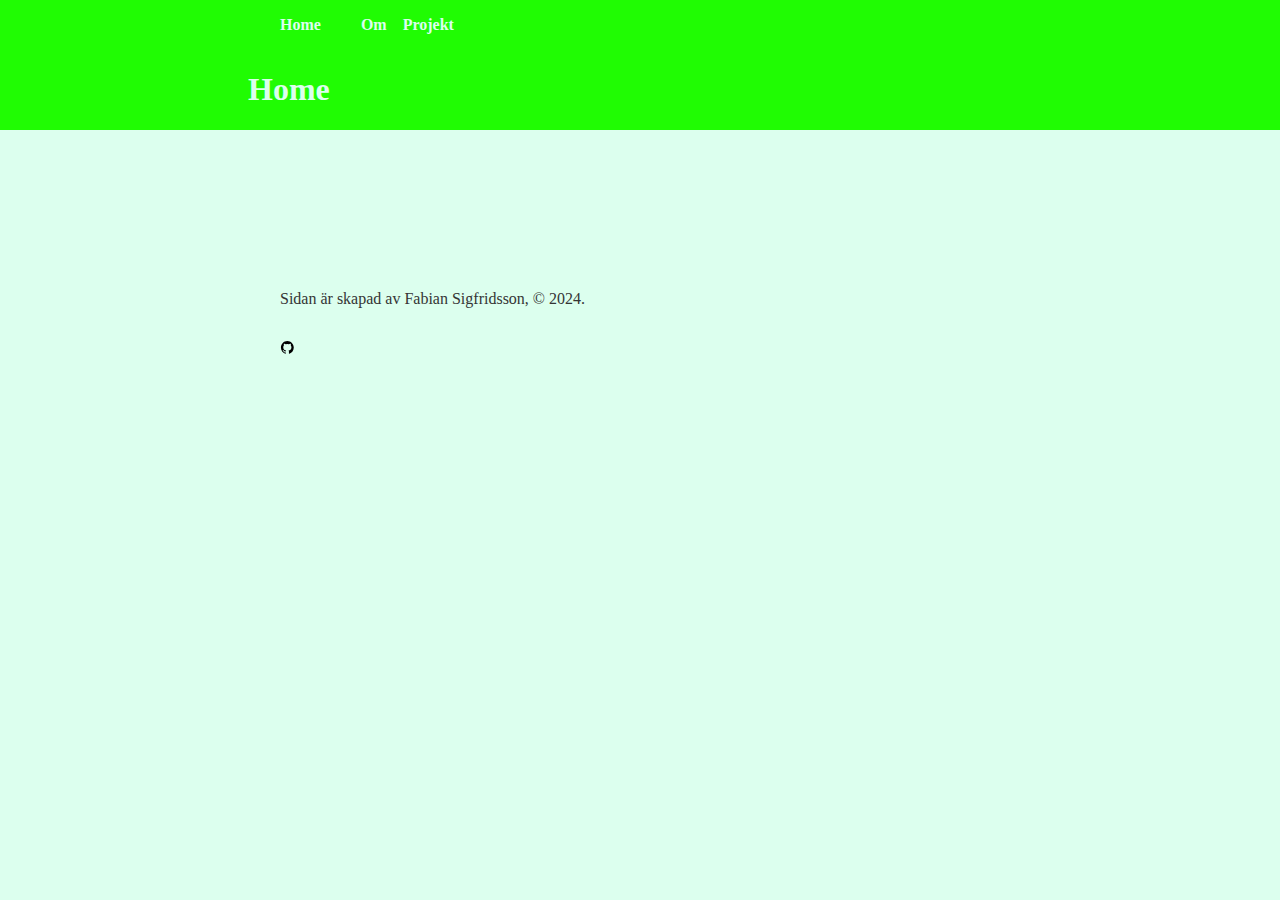
==== projekt.html @ 93dc548b "template for projekt and landing page" ====
<!DOCTYPE html>
<html lang="sv">

<head>
    <meta charset="UTF-8">
    <meta http-equiv="X-UA-Compatible" content="IE=edge">
    <meta name="viewport" content="width=device-width, initial-scale=1.0">
    <title>Projekt</title>
    <link rel="stylesheet" href="style.css">
     
</head>

<body>
    <header class="primary-header content full">
        <nav class="full content" aria-label="primary navigation">
            <div class="inner-navbar">
                <a href="/">Home</a>
                <ul role="list">
                    <li><a href="om.html">Om</a></li>
                    <li><a href="projekt.html">Projekt</a></li>
                </ul>
            </div>
        </nav>
        <div class="flow popout">
            <h1>Home</h1>
        </div>
    </header>
    <main class="main-content region">
        <article class="flow content projekt">
            
            
        </article>
    </main>

    <footer class="content region primary-footer">
        <p>Sidan är skapad av Fabian Sigfridsson, &copy; 2024.</p>
        <ul role="list">
            <li>
                <a href="https://github.com/Fasle00/cv">
                    <svg xmlns="http://www.w3.org/2000/svg" class="ionicon" viewBox="0 0 512 512">
                        <title>Logo Github</title>
                        <path
                            d="M256 32C132.3 32 32 134.9 32 261.7c0 101.5 64.2 187.5 153.2 217.9a17.56 17.56 0 003.8.4c8.3 0 11.5-6.1 11.5-11.4 0-5.5-.2-19.9-.3-39.1a102.4 102.4 0 01-22.6 2.7c-43.1 0-52.9-33.5-52.9-33.5-10.2-26.5-24.9-33.6-24.9-33.6-19.5-13.7-.1-14.1 1.4-14.1h.1c22.5 2 34.3 23.8 34.3 23.8 11.2 19.6 26.2 25.1 39.6 25.1a63 63 0 0025.6-6c2-14.8 7.8-24.9 14.2-30.7-49.7-5.8-102-25.5-102-113.5 0-25.1 8.7-45.6 23-61.6-2.3-5.8-10-29.2 2.2-60.8a18.64 18.64 0 015-.5c8.1 0 26.4 3.1 56.6 24.1a208.21 208.21 0 01112.2 0c30.2-21 48.5-24.1 56.6-24.1a18.64 18.64 0 015 .5c12.2 31.6 4.5 55 2.2 60.8 14.3 16.1 23 36.6 23 61.6 0 88.2-52.4 107.6-102.3 113.3 8 7.1 15.2 21.1 15.2 42.5 0 30.7-.3 55.5-.3 63 0 5.4 3.1 11.5 11.4 11.5a19.35 19.35 0 004-.4C415.9 449.2 480 363.1 480 261.7 480 134.9 379.7 32 256 32z">
                        </path>
                    </svg>
                </a>
            </li>
        </ul>
    </footer>
</body>

</html>
---- style.css ----
:root {
  --light: rgb(220, 255, 238);
  --dark: rgb(53, 53, 53);
  --color-bg: var(--light);
  --color-fg: var(--dark);
  --color-primary-light: rgb(32, 252, 3);
}

.content {
  --gap: clamp(1rem, 6vw, 3rem);
  --full: minmax(var(--gap), 1fr);
  --content: min(90ch, 100% - var(--gap) * 2);
  --popout: minmax(0, 2rem);
  --feature: minmax(0, 5rem);

  display: grid;
  grid-template-columns:
    [full-start] var(--full) 
    [feature-start] var(--feature) 
    [popout-start] var(--popout) 
    [content-start] var(--content) [content-end] 
    var(--popout) [popout-end] 
    var(--feature) [feature-end] 
    var(--full) [full-end];
}

.content>* {
  grid-column: content;
}

.popout {
  grid-column: popout;
}

.feature {
  grid-column: feature;
}

.full {
  grid-column: full;
}

.center {
  justify-self: center;
}

body {
  margin: 0;
  color: var(--color-fg);
  background-color: var(--color-bg);
}

ul[role="list"] {
  list-style: none;
}

svg {
  width: auto;
  height: 2ex;
}

.primary-header {
  background-color: var(--color-primary-light);
  color: var(--color-bg)
}

.inner-navbar {
  display: flex;
  align-items: center;
}

.inner-navbar > ul {
  display: flex;
  gap: 1rem;
  list-style: none;
}

.inner-navbar a, .inner-navbar a:visited{
  color: var(--color-bg);
  font-weight: 800;
  font-style: normal;
  text-decoration: none;
}

.region {
  padding-block: 3rem;
}

.primary-footer ul {
  padding: 0;
}
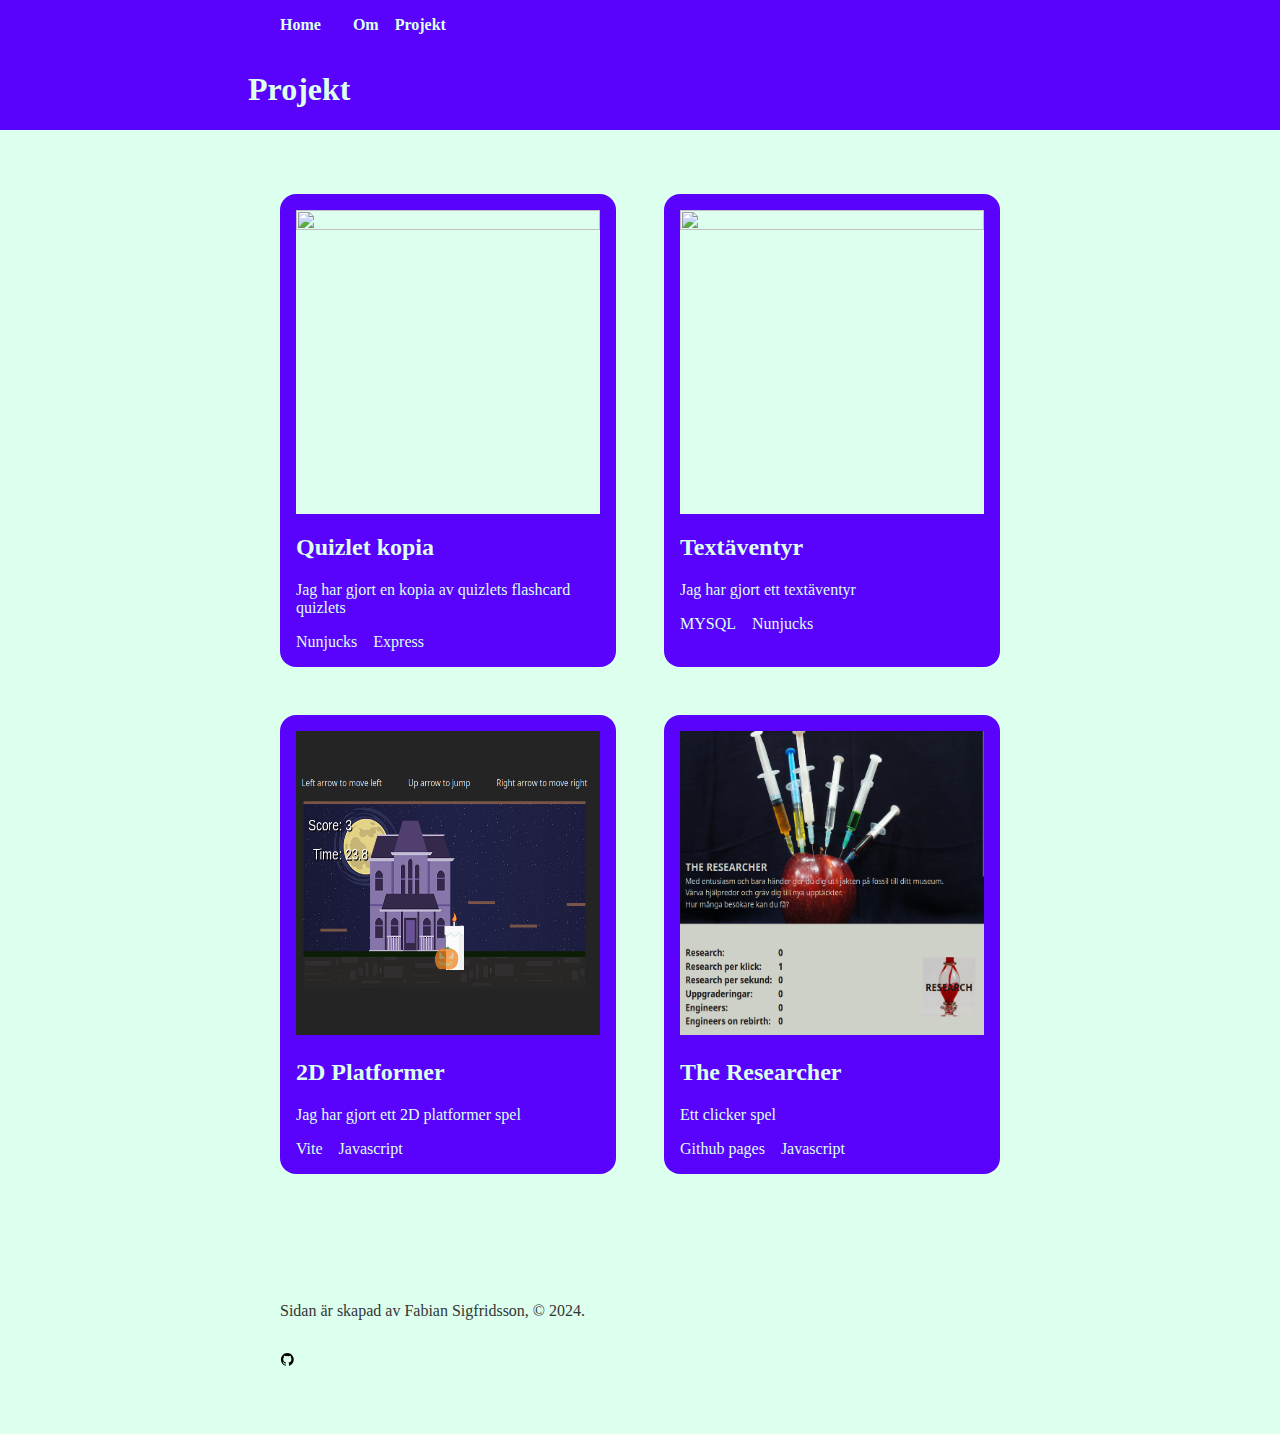
==== commit 0c13ad25: "projekt update" ====
--- a/projekt.html
+++ b/projekt.html
@@ -6,8 +6,10 @@
     <meta http-equiv="X-UA-Compatible" content="IE=edge">
     <meta name="viewport" content="width=device-width, initial-scale=1.0">
     <title>Projekt</title>
+
     <link rel="stylesheet" href="style.css">
-     
+    <link rel="stylesheet" href="projekt.css">
+
 </head>
 
 <body>
@@ -22,12 +24,50 @@
             </div>
         </nav>
         <div class="flow popout">
-            <h1>Home</h1>
+            <h1>Projekt</h1>
         </div>
     </header>
+
     <main class="main-content region">
         <article class="flow content projekt">
-            
+            <ul role="list">
+                <li>
+                    <img src="" alt="">
+                    <h2>Quizlet kopia</h2>
+                    <p>Jag har gjort en kopia av quizlets flashcard quizlets</p>
+                    <ul class="technologies" role="list">
+                        <li>Nunjucks</li>
+                        <li>Express</li>
+                    </ul>
+                </li>
+                <li>
+                    <img src="" alt="">
+                    <h2>Textäventyr</h2>
+                    <p>Jag har gjort ett textäventyr</p>
+                    <ul class="technologies" role="list">
+                        <li>MYSQL</li>
+                        <li>Nunjucks</li>
+                    </ul>
+                </li>
+                <li>
+                    <img src="./images/platformer.png" alt="">
+                    <h2>2D Platformer</h2>
+                    <p>Jag har gjort ett 2D platformer spel </p>
+                    <ul class="technologies" role="list">
+                        <li>Vite</li>
+                        <li>Javascript</li>
+                    </ul>
+                </li>
+                <li>
+                    <img src="./images/the-researcher.png" alt="">
+                    <h2>The Researcher</h2>
+                    <p>Ett clicker spel</p>
+                    <ul class="technologies" role="list">
+                        <li>Github pages</li>
+                        <li>Javascript</li>
+                    </ul>
+                </li>
+            </ul>
             
         </article>
     </main>
--- a/style.css
+++ b/style.css
@@ -3,7 +3,7 @@
   --dark: rgb(53, 53, 53);
   --color-bg: var(--light);
   --color-fg: var(--dark);
-  --color-primary-light: rgb(32, 252, 3);
+  --color-primary-light: rgb(90, 3, 252);
 }
 
 .content {
@@ -51,6 +51,7 @@
 }
 
 ul[role="list"] {
+  padding-left: 0;
   list-style: none;
 }
 
@@ -66,6 +67,7 @@
 
 .inner-navbar {
   display: flex;
+  gap: 2rem;
   align-items: center;
 }
 
@@ -85,7 +87,3 @@
 .region {
   padding-block: 3rem;
 }
-
-.primary-footer ul {
-  padding: 0;
-}--- a/projekt.css
+++ b/projekt.css
@@ -0,0 +1,27 @@
+.projekt > ul {
+    --breakpoint: 280px;
+    
+    display: grid;
+    gap: var(--gap);
+    grid-template-columns: repeat(auto-fit, 
+        minmax(min(var(--breakpoint),100%), 1fr));
+}
+
+.projekt img {
+    aspect-ratio: 1;
+    width: 100%;
+    background-color: var(--color-bg);
+}
+
+.projekt .technologies {
+    display: flex;
+    gap: 1rem;
+}
+
+.projekt > ul > li {
+    background-color: var(--color-primary-light);
+    color: var(--color-bg);
+    padding: 1rem;
+    border-radius: 1rem
+}
+
